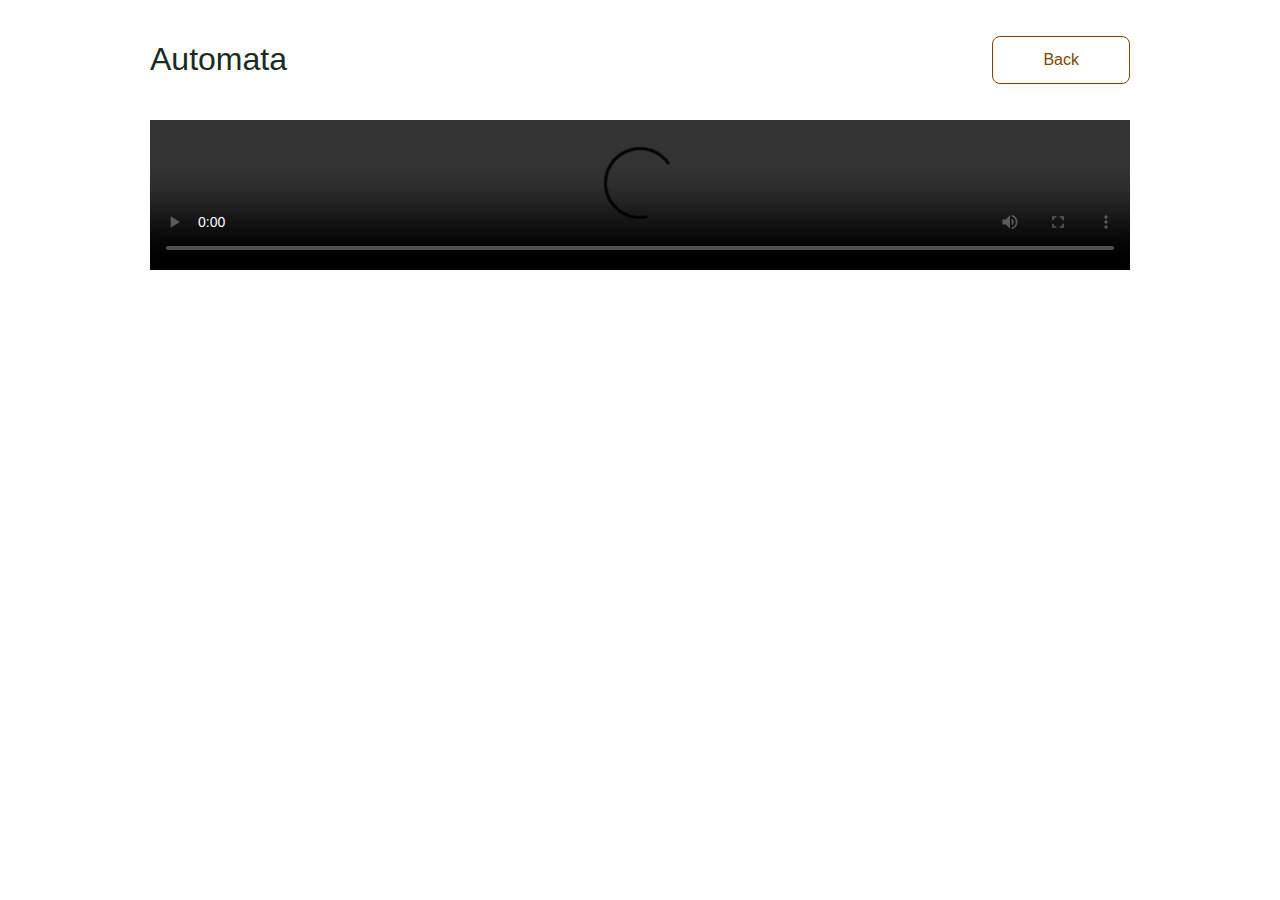
==== automata.html @ 808f58e6 "updates to website, project pages" ====
<!DOCTYPE html>
<html lang="en">
<head>
    <meta charset="UTF-8">
    <meta http-equiv="X-UA-Compatible" content="IE=edge">
    <meta name="viewport" content="width=device-width, initial-scale=1.0">
    <title>Automata</title>
    <link rel="stylesheet" href="portfolio-style.css">
</head>
<body>
    <div class="container">
        <div class="header">
            <h1>Automata</h1>
            <a href="britneyky.github.io/#design" class="btn">Back</a>
        </div>
        <video class="fullscreen-video" controls>
            <source src="assets/materials/automata.MOV">
            Your browser does not support the video tag.
        </video>
    </div>
</body>
</html>
---- portfolio-style.css ----
body {
    font-family: 'Montserrat', sans-serif;
    font-weight: lighter;
    margin: 0px 150px; 
    padding: 0; 
    box-sizing: border-box;
    background: #fff;
    color: #1a2b1f;
    padding-bottom: 100px;
}

html {
    scroll-behavior: smooth;
}

.header {
    display: flex;
    align-items: center;
    justify-content: space-between;
    padding: 20px 0px;
}

.header h1 {
    font-weight: 300;
}

h2 {
    font-weight: lighter;
    font-size: 28px;
}

.fullscreen-video {
    width: 100%;
    height: auto;
    padding-bottom: 100px;
}

.fullscreen-image {
    width: 100%;
    height: auto;
    padding-bottom: 100px;
}

.btn {
    display: block;
    width: fit-content; 
    border: 1px solid #7D4600; 
    padding: 14px 50px; 
    border-radius: 8px;
    text-decoration: none;
    color: #7D4600;
    transition: background 0.5s;
}

.btn:hover {
    background: #EFE3DA;
    color: #7D4600;
}

.photo-grid {
    display: grid;
    grid-template-columns: repeat(3, 1fr);
    gap: 20px;
    width: auto;
    margin: 0 auto;
}

.photo-item {
    display: flex;
    position: relative;
    justify-content: center;
    align-items: center;
    
}

.photo-item img {
    width: 100%;
    height: 100%;
    object-fit: cover;
}

.caption {
    position: absolute;
    bottom: 0;
    left: 0;
    width: 100%;
    background-color: rgba(125, 70, 0, 0.7); /* Semi-transparent background for better readability */
    color: #fff; /* Caption text color */
    padding: 5px 0px;
    text-align: center;
    opacity: 0; /* Initially hide the captions */
    transition: opacity 0.3s ease; /* Add a smooth fade-in effect */
}

/* Show captions on hover */
.photo-item:hover .caption {
    opacity: 1;
}

iframe {
    width: 100%;
    height: 100vh;
    padding-bottom: 100px;
}

@media only screen and (max-width: 600px) {
    body {
        margin: 20px; 
    }
}
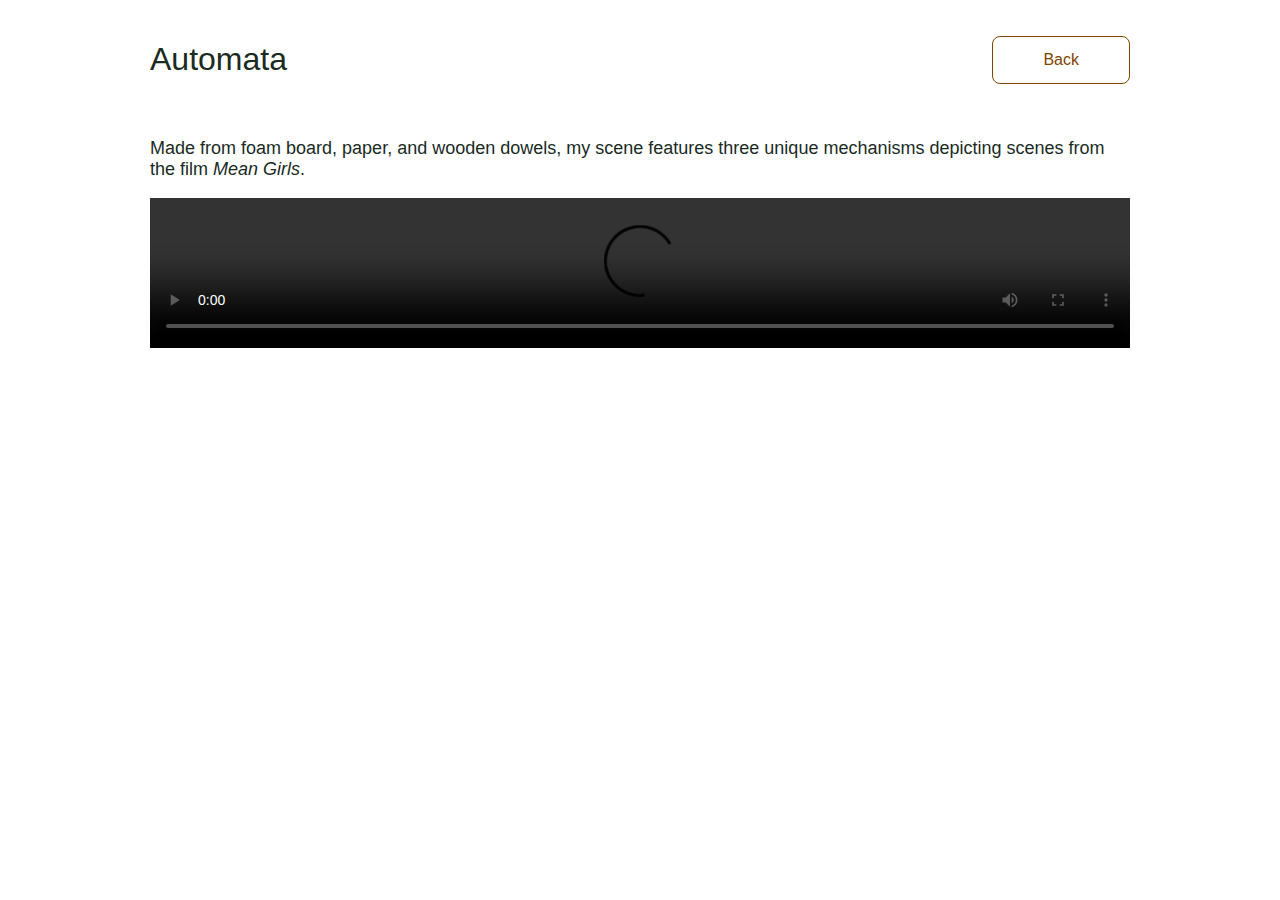
==== commit 1f2a38a8: "completed design project section" ====
--- a/automata.html
+++ b/automata.html
@@ -5,7 +5,7 @@
     <meta http-equiv="X-UA-Compatible" content="IE=edge">
     <meta name="viewport" content="width=device-width, initial-scale=1.0">
     <title>Automata</title>
-    <link rel="stylesheet" href="portfolio-style.css">
+    <link rel="stylesheet" href="project-style.css">
 </head>
 <body>
     <div class="container">
@@ -13,6 +13,7 @@
             <h1>Automata</h1>
             <a href="britneyky.github.io/#design" class="btn">Back</a>
         </div>
+        <p>Made from foam board, paper, and wooden dowels, my scene features three unique mechanisms depicting scenes from the film <i>Mean Girls</i>.</p>
         <video class="fullscreen-video" controls>
             <source src="assets/materials/automata.MOV">
             Your browser does not support the video tag.
--- a/project-style.css
+++ b/project-style.css
@@ -0,0 +1,125 @@
+body {
+    font-family: 'Montserrat', sans-serif;
+    font-weight: lighter;
+    margin: 0px 150px; 
+    padding: 0; 
+    box-sizing: border-box;
+    background: #fff;
+    color: #1a2b1f;
+    padding-bottom: 100px;
+}
+
+html {
+    scroll-behavior: smooth;
+}
+
+.header {
+    display: flex;
+    align-items: center;
+    justify-content: space-between;
+    padding: 20px 0px;
+}
+
+.header h1 {
+    font-weight: 300;
+}
+
+h2 {
+    font-weight: lighter;
+    font-size: 26px;
+}
+
+.fullscreen-video {
+    width: 100%;
+    height: auto;
+    padding-bottom: 100px;
+}
+
+.fullscreen-image {
+    width: 100%;
+    height: auto;
+    padding-bottom: 100px;
+}
+
+.btn {
+    display: block;
+    width: fit-content; 
+    border: 1px solid #7D4600; 
+    padding: 14px 50px; 
+    border-radius: 8px;
+    text-decoration: none;
+    color: #7D4600;
+    transition: background 0.5s;
+}
+
+.btn:hover {
+    background: #EFE3DA;
+    color: #7D4600;
+}
+
+.photo-grid {
+    display: grid;
+    grid-template-columns: repeat(3, 1fr);
+    gap: 20px;
+    width: auto;
+    margin: 0 auto;
+}
+
+.photo-item {
+    display: flex;
+    position: relative;
+    justify-content: center;
+    align-items: center;
+    
+}
+
+.photo-item img {
+    width: 100%;
+    height: 100%;
+    object-fit: cover;
+}
+
+.caption {
+    position: absolute;
+    bottom: 0;
+    left: 0;
+    width: 100%;
+    background-color: rgba(125, 70, 0, 0.7); /* Semi-transparent background for better readability */
+    color: #fff; /* Caption text color */
+    padding: 20px 10px;
+    text-align: center;
+    opacity: 0; /* Initially hide the captions */
+    transition: opacity 0.3s ease; /* Add a smooth fade-in effect */
+    box-sizing: border-box;
+}
+
+/* Show captions on hover */
+.photo-item:hover .caption {
+    opacity: 1;
+    padding: 20px 10px;
+    box-sizing: border-box;
+}
+
+iframe {
+    width: 100%;
+    height: 100vh;
+    margin-bottom: 100px;
+}
+
+.label {
+    font-weight: bold;
+}
+
+p {
+    font-size: 18px;
+}
+
+.info {
+    margin-bottom: 50px;
+}
+
+@media only screen and (max-width: 600px) {
+    body {
+        margin: 20px; 
+    }
+}